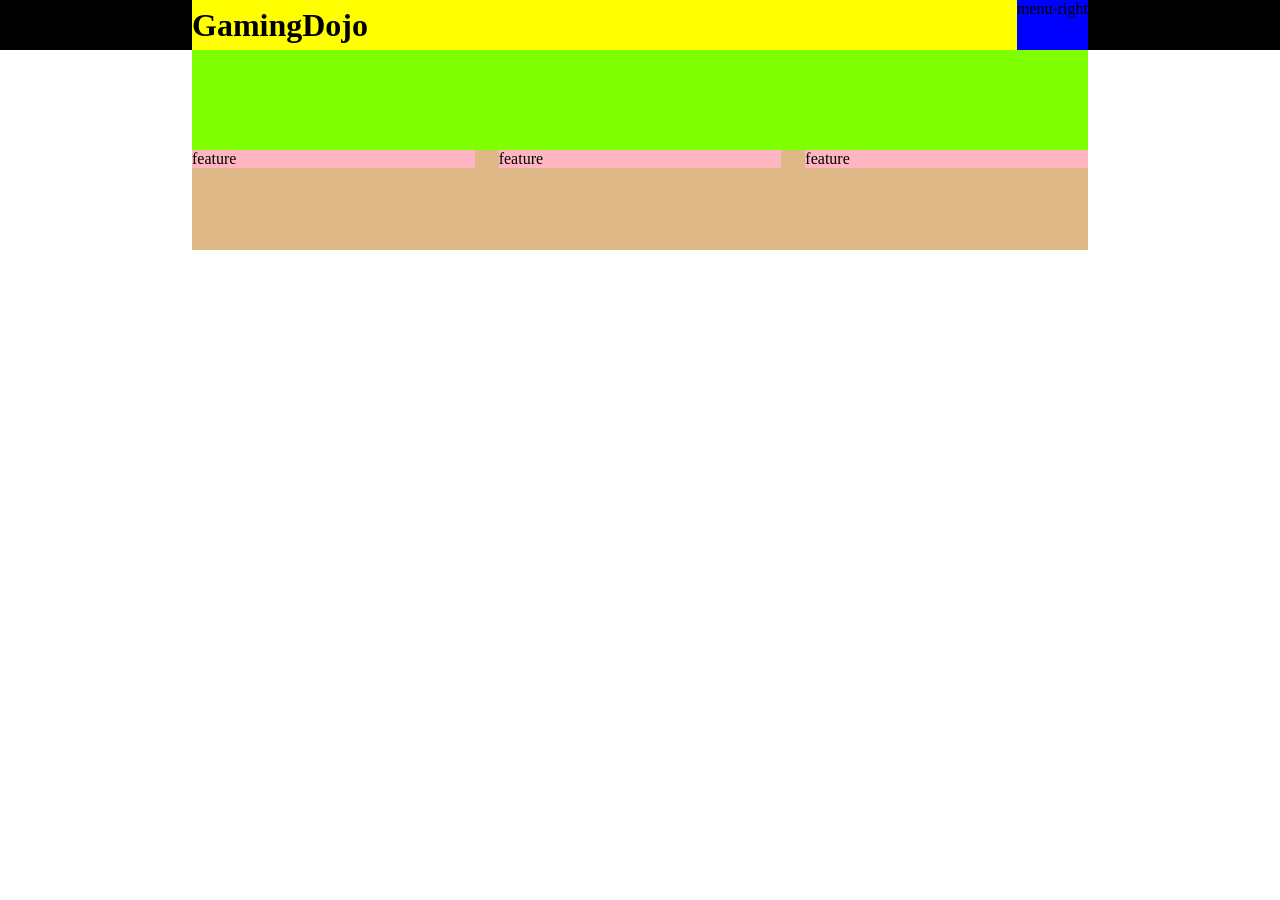
==== beltExam/index.html @ 8f7d4152 "added 2/1 algo and morning lecture notes" ====
<!DOCTYPE html>
<html lang="en">
<head>
    <meta charset="UTF-8">
    <meta http-equiv="X-UA-Compatible" content="IE=edge">
    <meta name="viewport" content="width=device-width, initial-scale=1.0">
    <title>GamingDojo</title>
    <link rel="stylesheet" href="style.css">
</head>
<body>
    <header>
        <div class="container flexed">
            <h1>GamingDojo</h1>
            <div class="menu-right">
                <p>menu-right</p>
            </div>
        </div>
    </header>
    <div class="container">
        <div class="carousel"></div>
        <div class="features flex-start">
            <div class="feature">
                <p>feature</p>
            </div>
            <div class="feature">
                <p>feature</p>
            </div>
            <div class="feature">
                <p>feature</p>
            </div>
        </div>
    </div>
    <script src="./script.js"></script>
</body>
</html>
---- beltExam/style.css ----
* {
  margin: 0;
  padding: 0;
  box-sizing: border-box;
}

header {
  background-color: black;
  min-height: 50px;
}

.container {
  background-color: yellow;
  min-height: 50px;
  width: 70%;
  margin: 0 auto;
}

.menu-right {
  background-color: blue;
  min-height: 50px;
}

.flexed {
  display: flex;
  justify-content: space-between;
  align-items: center;
  gap: 1.5em;
}

.flex-start {
  display: flex;
  justify-content: space-between;
  align-items: flex-start;
  gap: 1.5em;
}

.carousel {
  background-color: chartreuse;
  min-height: 100px;
}

.features {
  background-color: burlywood;
  min-height: 100px;
}

.feature {
  background-color: lightpink;
  flex: 1;
}
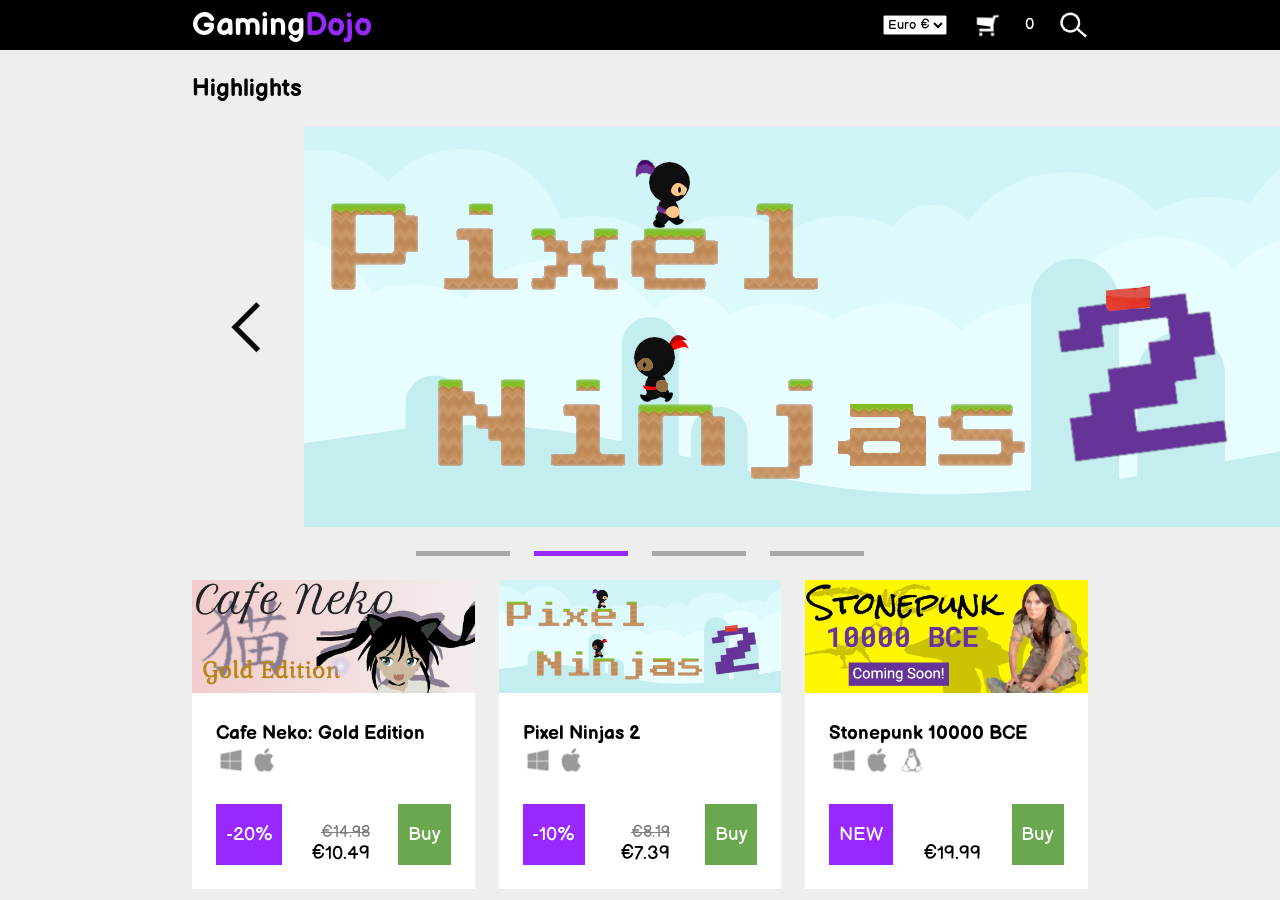
==== commit b50d6dad: "added belt review code" ====
--- a/beltExam/index.html
+++ b/beltExam/index.html
@@ -8,28 +8,99 @@
     <link rel="stylesheet" href="style.css">
 </head>
 <body>
-    <header>
+    <!-- header start -->
+    <header class="mb">
         <div class="container flexed">
-            <h1>GamingDojo</h1>
-            <div class="menu-right">
-                <p>menu-right</p>
+            <h1 class="text-white">Gaming<span class="text-purple">Dojo</span></h1>
+            <div class="menu-right flexed">
+                <select>
+                    <option>Euro €</option>
+                </select>
+                <img src="./images/cart-light.png" alt="Shopping Cart">
+                <p id="cart-count" class="text-white">0</p>
+                <img src="./images/search-light.png" alt="Search">
             </div>
         </div>
     </header>
+    <!-- header end -->
+    <!-- container start -->
     <div class="container">
-        <div class="carousel"></div>
-        <div class="features flex-start">
-            <div class="feature">
-                <p>feature</p>
-            </div>
-            <div class="feature">
-                <p>feature</p>
-            </div>
-            <div class="feature">
-                <p>feature</p>
+        <!-- carousel start -->
+        <div class="carousel">
+            <h2 class="mb">Highlights</h2>
+            <div class="carousel-control flexed mb">
+                <img onclick="imageBack()" src="./images/chevron-left.png" alt="Left">
+                <img id="carousel-img" src="./images/pixel-ninjas-2.png" alt="Pixel Ninjas">
+                <img onclick="imageForward()" class="flipped" src="./images/chevron-left.png" alt="Right">
             </div>
         </div>
+        <div class="flexed indicators">
+            <div class="indicator mb bg-grey"></div>
+            <div class="indicator mb bg-purple"></div>
+            <div class="indicator mb bg-grey"></div>
+            <div class="indicator mb bg-grey"></div>
+        </div>
+        <!-- carousel end -->
+        <!-- features start -->
+        <div class="features flex-start">
+            <!-- cafe neko start -->
+            <div class="feature">
+                <img class="feature-img" src="./images/cafe-neko.png" alt="Cafe Neko">
+                <div class="feature-content">
+                    <h3>Cafe Neko: Gold Edition</h3>
+                    <img class="icon mb" src="./images/windows.png" alt="Windows">
+                    <img class="icon mb" src="./images/apple.png" alt="Apple">
+                    <div class="purchase flexed">
+                        <button class="text-white bg-purple">-20%</button>
+                        <div class="prices">
+                            <p class="old-price">€14.98</p>
+                            <p class="new-price">€10.49</p>
+                        </div>
+                        <button onclick="incrementCount()" class="text-white bg-green">Buy</button>
+                    </div>
+                </div>
+            </div>
+            <!-- cafe neko end -->
+            <!-- Pixel Ninjas start -->
+            <div class="feature">
+                <img class="feature-img" src="./images/pixel-ninjas-2.png" alt="Pixel Ninjas 2">
+                <div class="feature-content">
+                    <h3>Pixel Ninjas 2</h3>
+                    <img class="icon mb" src="./images/windows.png" alt="Windows">
+                    <img class="icon mb" src="./images/apple.png" alt="Apple">
+                    <div class="purchase flexed">
+                        <button class="text-white bg-purple">-10%</button>
+                        <div class="prices">
+                            <p class="old-price">€8.19</p>
+                            <p class="new-price">€7.39</p>
+                        </div>
+                        <button onclick="incrementCount()" class="text-white bg-green">Buy</button>
+                    </div>
+                </div>
+            </div>
+            <!-- Pixel Ninjas end -->
+            <!-- Stone Punk start -->
+            <div class="feature">
+                <img class="feature-img" src="./images/stonepunk.png" alt="Stonepunk">
+                <div class="feature-content">
+                    <h3>Stonepunk 10000 BCE</h3>
+                    <img class="icon mb" src="./images/windows.png" alt="Windows">
+                    <img class="icon mb" src="./images/apple.png" alt="Apple">
+                    <img onclick="linux()" src="./images/linux.png" alt="Linux" class="icon mb">
+                    <div class="purchase flexed">
+                        <button class="text-white bg-purple">NEW</button>
+                        <div class="prices">
+                            <p class="new-price">€19.99</p>
+                        </div>
+                        <button onclick="incrementCount()" class="text-white bg-green">Buy</button>
+                    </div>
+                </div>
+            </div>
+            <!-- Stone Punk end -->
+        </div>
+        <!-- features end -->
     </div>
+    <!-- container end -->
     <script src="./script.js"></script>
 </body>
 </html>
--- a/beltExam/style.css
+++ b/beltExam/style.css
@@ -1,24 +1,19 @@
+@import url('https://fonts.googleapis.com/css2?family=Balsamiq+Sans:ital,wght@0,400;0,700;1,400;1,700&display=swap');
+
 * {
   margin: 0;
   padding: 0;
   box-sizing: border-box;
+  font-family: 'Balsamiq Sans', cursive;
 }
 
-header {
-  background-color: black;
-  min-height: 50px;
-}
+/* utility classes start */
 
 .container {
-  background-color: yellow;
+  /* background-color: yellow; */
   min-height: 50px;
   width: 70%;
   margin: 0 auto;
-}
-
-.menu-right {
-  background-color: blue;
-  min-height: 50px;
 }
 
 .flexed {
@@ -28,6 +23,14 @@
   gap: 1.5em;
 }
 
+.text-white {
+  color: white;
+}
+
+.text-purple {
+  color: #9828ff;
+}
+
 .flex-start {
   display: flex;
   justify-content: space-between;
@@ -35,17 +38,116 @@
   gap: 1.5em;
 }
 
+.mb {
+  margin-bottom: 1.5rem;
+}
+
+.flipped {
+  transform: scaleX(-1);
+}
+
+.bg-purple {
+  background-color: #9828ff;
+}
+
+.bg-green {
+  background-color: #69a84f;
+}
+
+.bg-grey {
+  background-color: darkgray;
+}
+
+body {
+  background-color: #eeeeee;
+}
+
+/* utility classes end */
+
+/* header classes start */
+header {
+  background-color: black;
+  min-height: 50px;
+}
+
+.menu-right {
+  /* background-color: blue; */
+  min-height: 50px;
+}
+
+.menu-right img {
+  width: 30px;
+}
+
+/* header classes end */
+
+/* carousel classes start */
 .carousel {
-  background-color: chartreuse;
+  /* background-color: chartreuse; */
   min-height: 100px;
 }
 
+.carousel-control {
+  padding: 0 1.5rem;
+}
+
+.carousel-control img {
+  cursor: pointer;
+}
+/* carousel classes end */
+
+/* features classes start */
 .features {
-  background-color: burlywood;
+  /* background-color: burlywood; */
   min-height: 100px;
 }
 
 .feature {
-  background-color: lightpink;
+  /* background-color: lightpink; */
   flex: 1;
+  background-color: white;
+}
+
+.feature-content {
+  padding: 1.5em;
+}
+
+.feature-img {
+  width: 100%;
+}
+
+.icon {
+  width: 30px;
+}
+
+button {
+  padding: 1em .5em;
+  font-size: larger;
+  border: 0;
+}
+
+.prices {
+  text-align: right;
+  align-self: flex-end;
+}
+
+.old-price {
+  color: grey;
+  text-decoration: line-through;
+}
+
+.new-price {
+  font-size: larger;
+}
+
+/* features classes end */
+
+.indicators {
+  width: 50%;
+  margin: 0 auto;
+}
+
+.indicator {
+  width: 100px;
+  min-height: 5px;
 }
